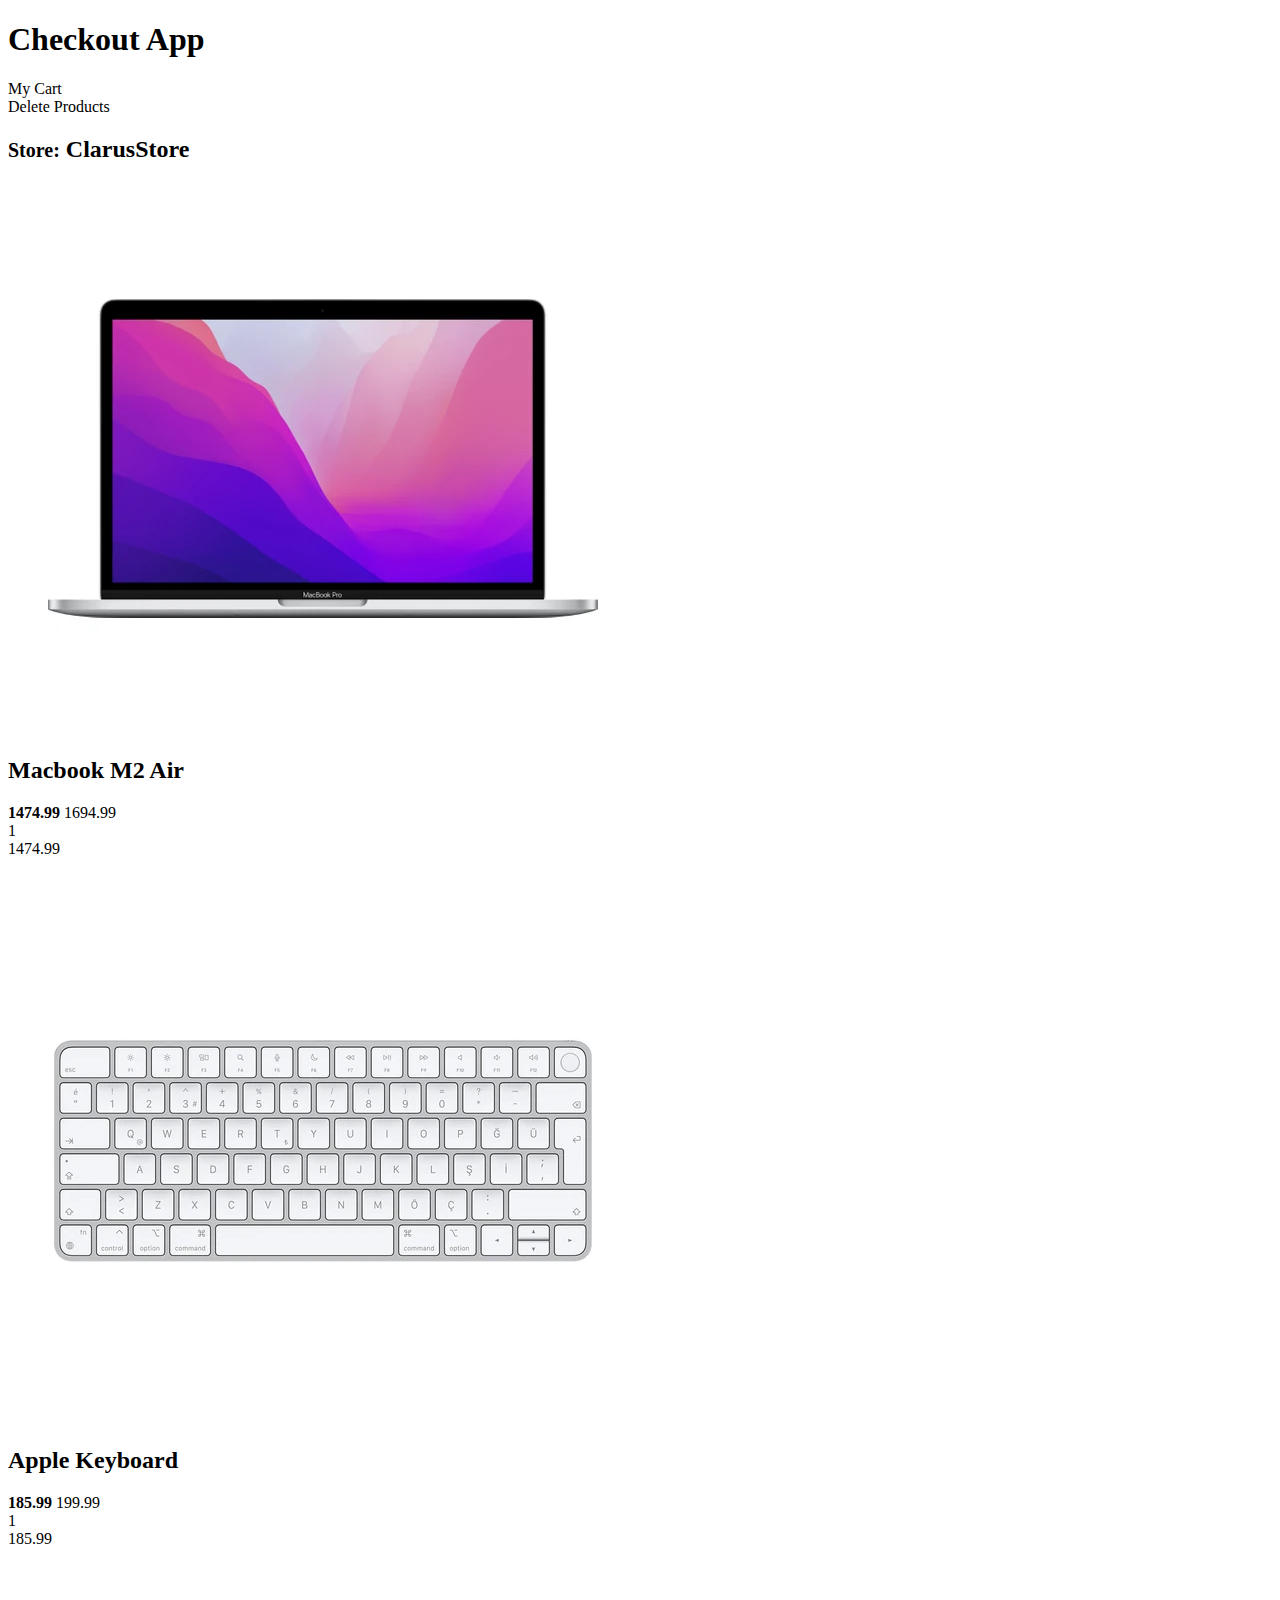
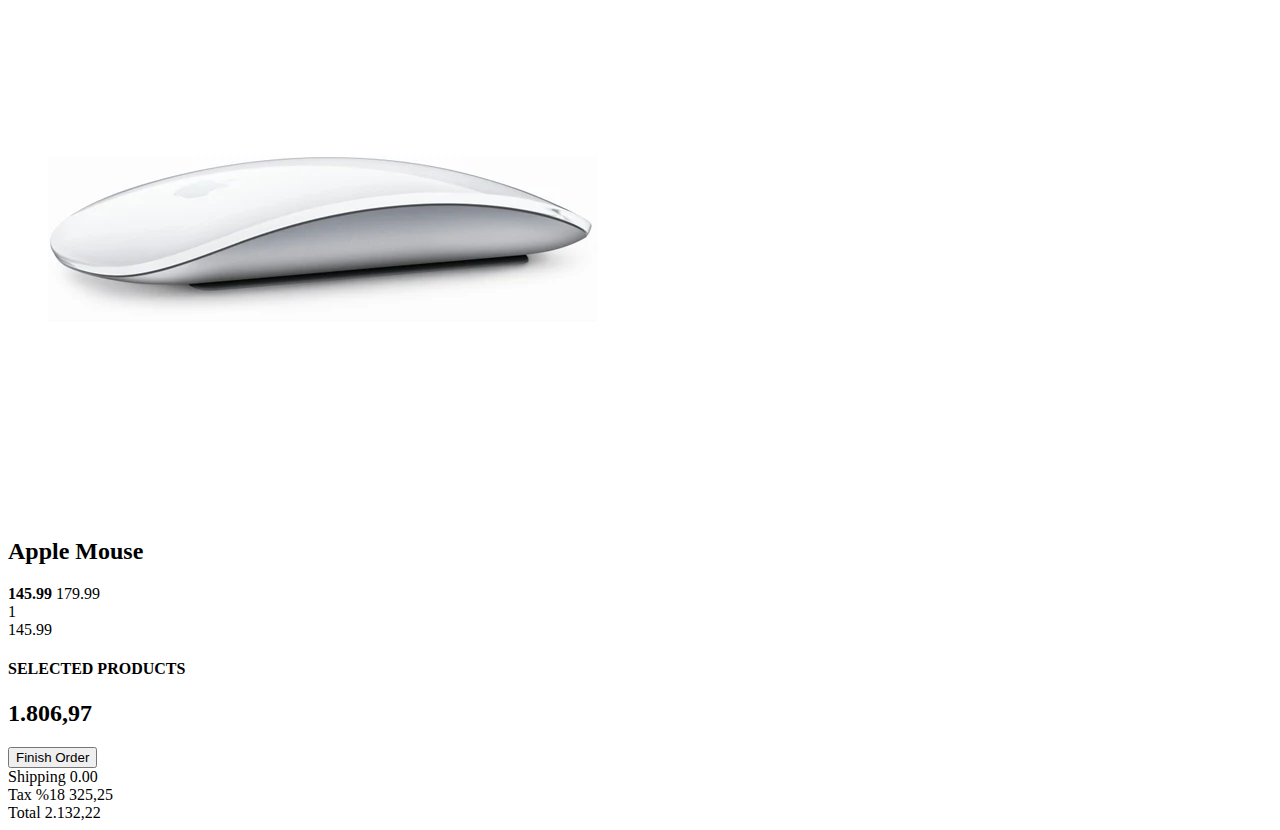
==== Checkout-Page/index.html @ 2c327769 "checkout-page added" ====
<!DOCTYPE html>
<html lang="en">
  <head>
    <meta charset="UTF-8" />
    <meta http-equiv="X-UA-Compatible" content="IE=edge" />
    <meta name="viewport" content="width=device-width, initial-scale=1.0" />
    <link rel="stylesheet" href="css/index.css" />
    <link
      rel="stylesheet"
      href="https://cdnjs.cloudflare.com/ajax/libs/font-awesome/6.4.0/css/all.min.css"
      integrity="sha512-iecdLmaskl7CVkqkXNQ/ZH/XLlvWZOJyj7Yy7tcenmpD1ypASozpmT/E0iPtmFIB46ZmdtAc9eNBvH0H/ZpiBw=="
      crossorigin="anonymous"
      referrerpolicy="no-referrer"
    />
    <title>Checkout</title>
  </head>

  <body>
    <header><h1>Checkout App</h1></header>
    <nav>
      <div class="my-cart">My Cart</div>
      <div class="delete-div">
        Delete Products <i class="fa-regular fa-trash-can"></i>
      </div>
    </nav>
    <main>
      <section class="product-list">
        <h2 class="store"><small>Store:</small> ClarusStore</h2>
        <article class="products">
          <div class="product">
            <figure><img src="./img/mac.jpg" alt="img" /></figure>
            <div class="product-info">
              <h2>Macbook M2 Air</h2>
              <div class="product-prices">
                <strong class="dollar" id="discounted-price">1474.99</strong>
                <span class="line-through dollar">1694.99</span>
              </div>
              <div class="buttons-div">
                <div>
                  <div class="plus-minus">
                    <i class="fa-solid fa-minus"></i>
                    <span class="quantity" id="quantity">1</span>
                    <i class="fa-solid fa-plus"></i>
                  </div>
                  <i class="fa-regular fa-trash-can"></i>
                </div>
                <div class="dollar" id="product-price">1474.99</div>
              </div>
            </div>
          </div>

          <div class="product">
            <figure><img src="./img/keyboard.jpg" alt="img" /></figure>
            <div class="product-info">
              <h2>Apple Keyboard</h2>
              <div class="product-prices">
                <strong class="dollar" id="discounted-price">185.99</strong>
                <span class="line-through dollar">199.99</span>
              </div>
              <div class="buttons-div">
                <div>
                  <div class="plus-minus">
                    <i class="fa-solid fa-minus"></i>
                    <span class="quantity" id="quantity">1</span>
                    <i class="fa-solid fa-plus"></i>
                  </div>
                  <i class="fa-regular fa-trash-can"></i>
                </div>
                <div class="dollar" id="product-price">185.99</div>
              </div>
            </div>
          </div>
          <div class="product">
            <figure><img src="./img/mouse.jpg" alt="img" /></figure>
            <div class="product-info">
              <h2>Apple Mouse</h2>
              <div class="product-prices">
                <strong class="dollar" id="discounted-price">145.99</strong>
                <span class="line-through dollar">179.99</span>
              </div>
              <div class="buttons-div">
                <div>
                  <div class="plus-minus">
                    <i class="fa-solid fa-minus"></i>
                    <span class="quantity" id="quantity">1</span>
                    <i class="fa-solid fa-plus"></i>
                  </div>
                  <i class="fa-regular fa-trash-can"></i>
                </div>
                <div class="dollar" id="product-price">145.99</div>
              </div>
            </div>
          </div>
        </article>
      </section>

      <section class="price-table">
        <div class="total-prices">
          <div>
            <h4>SELECTED PRODUCTS</h4>
            <h2 class="dollar" id="selected-price">1.806,97</h2>
          </div>
          <button class="finish-btn">Finish Order</button>
        </div>

        <div class="total-info">
          <div class="text-div">
            <span>Shipping</span>
            <span class="dollar" id="shipping">0.00</span>
          </div>

          <div class="text-div">
            <span>Tax %18</span>
            <span class="dollar" id="tax">325,25</span>
          </div>

          <div class="text-div">
            <span>Total</span>
            <span class="dollar" id="total">2.132,22</span>
          </div>
        </div>
      </section>
    </main>

    <script src="checkout.js"></script>
  </body>
</html>
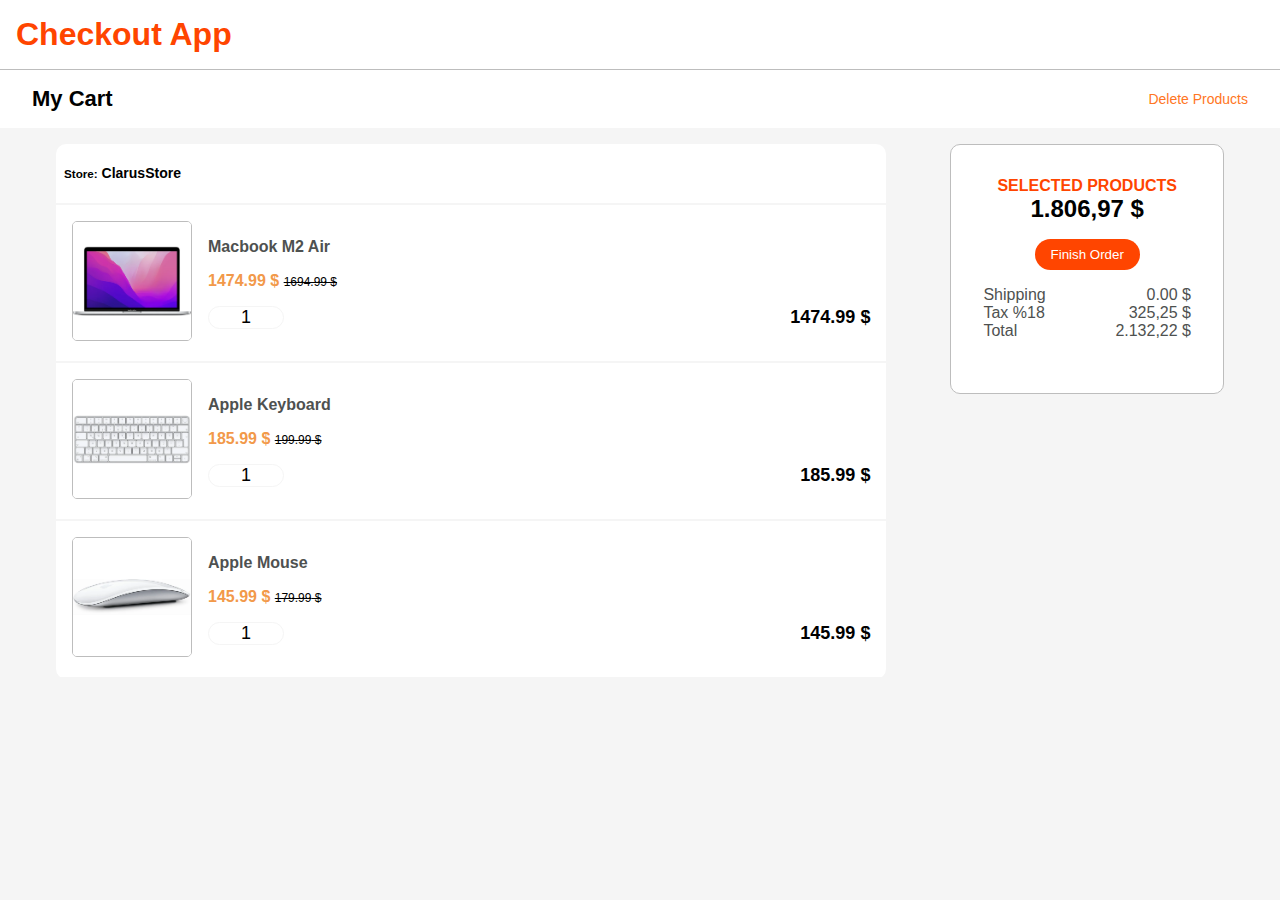
==== commit d324300f: "plus button activated" ====
--- a/Checkout-Page/index.html
+++ b/Checkout-Page/index.html
@@ -4,7 +4,7 @@
     <meta charset="UTF-8" />
     <meta http-equiv="X-UA-Compatible" content="IE=edge" />
     <meta name="viewport" content="width=device-width, initial-scale=1.0" />
-    <link rel="stylesheet" href="css/index.css" />
+    <link rel="stylesheet" href="css/style.css" />
     <link
       rel="stylesheet"
       href="https://cdnjs.cloudflare.com/ajax/libs/font-awesome/6.4.0/css/all.min.css"
@@ -122,6 +122,6 @@
       </section>
     </main>
 
-    <script src="checkout.js"></script>
+    <script src="app.js"></script>
   </body>
 </html>
--- a/Checkout-Page/css/style.css
+++ b/Checkout-Page/css/style.css
@@ -0,0 +1,243 @@
+* {
+  margin: 0;
+  padding: 0;
+  box-sizing: border-box;
+}
+/*? CSS Variables */
+:root {
+  --orange: #ff7623;
+  --orange-light: #f2994a;
+  --orange-dark: orangered;
+  --gray-light: #f5f5f5;
+  --gray-medium: #bdbdbd;
+  --fume: #4e5150;
+}
+
+body {
+  font-family: Arial, Helvetica, sans-serif;
+  background-color: var(--gray-light);
+}
+/*? Global Icons */
+i {
+  color: var(--orange);
+  padding: 0.5rem;
+  cursor: pointer;
+}
+i:hover {
+  color: white;
+  border-radius: 50%;
+  background-color: var(--orange);
+}
+
+/** Header */
+header {
+  font-family: Verdana, Geneva, Tahoma, sans-serif;
+  padding: 1rem;
+  background-color: white;
+  color: var(--orange-dark);
+  border-bottom: 1px solid var(--gray-medium);
+}
+
+/** NAV */
+nav {
+  padding: 0 1rem;
+  background-color: white;
+  display: flex;
+  justify-content: space-between;
+  align-items: center;
+}
+nav .my-cart {
+  font-size: 22px;
+  font-weight: 600;
+  padding: 1rem;
+}
+nav .my-cart span {
+  font-weight: 100;
+  color: var(--gray-medium);
+}
+nav .delete-div {
+  color: var(--orange);
+  font-size: 14px;
+}
+
+/** ------- MAIN --------- */
+main {
+  display: flex;
+  max-width: 1200px;
+  margin: auto;
+  padding: 1rem;
+  gap: 1rem 4rem;
+}
+
+/*? Product List section */
+main .product-list {
+  flex: 4;
+  border-radius: 10px;
+  background-color: white;
+}
+main .product-list .store {
+  padding: 1.2rem 0.5rem;
+  font-size: 14px;
+  line-height: 20px;
+  border-bottom: 2px solid var(--gray-light);
+}
+
+main .product-list .no-product {
+  text-align: center;
+  padding: 1rem;
+  color: var(--orange-dark);
+  font-size: 20px;
+
+}
+main .product {
+  display: flex;
+  gap: 1rem;
+  padding: 1rem;
+  border-bottom: 2px solid var(--gray-light);
+  
+}
+
+main .product img {
+  width: 120px;
+  height: 120px;
+  border-radius: 5px;
+  border: 1px solid var(--gray-medium);
+}
+
+main .product-info {
+  display: flex;
+  flex-direction: column;
+  justify-content: center;
+  width: 100%;
+  gap: 1rem;
+  
+}
+
+main .product-info h2 {
+  font-size: 16px;
+  color: var(--fume);
+}
+
+main .product-prices strong {
+  color: var(--orange-light);
+  font-size: 16px;
+  font-weight: 600;
+}
+
+main .product-prices .line-through {
+  text-decoration: line-through;
+  font-size: 12px;
+}
+
+.dollar::after {
+  content: " $";
+}
+
+main .buttons-div {
+  display: flex;
+  justify-content: space-between;
+  align-items: center;
+  font-size: 18px;
+  
+}
+
+main .buttons-div .plus-minus {
+  border: 1px solid var(--gray-light);
+  border-radius: 50px;
+  display: inline-block;
+  
+}
+
+main .buttons-div i {
+  margin: 0.5rem;
+}
+main .buttons-div .dollar {
+  font-weight: 600;
+}
+/*? ---- Product List section --- */
+main .price-table {
+  padding: 2rem;
+  background-color: white;
+  border-radius: 10px;
+  border: 1px solid var(--gray-medium);
+  flex: 1;
+  text-align: center;
+  min-width: 250px;
+  max-height: 250px;
+  
+}
+main .price-table .total-prices {
+  display: flex;
+  align-items: center;
+  flex-direction: column;
+  gap: 1rem;
+  
+}
+
+main .price-table .total-prices .finish-btn {
+  background-color: var(--orange-dark);
+  border: none;
+  border-radius: 1rem;
+  padding: 0.5rem 1rem;
+  color: white;
+  cursor: pointer;
+  
+}
+
+main .total-info {
+  margin-top: 1rem;
+}
+
+main .price-table h4 {
+  color: var(--orange-dark);
+  
+}
+
+main .total-info .text-div {
+  display: flex;
+  justify-content: space-between;
+  color: var(--fume);
+  
+}
+
+/*! ------ RESPONSIVE ------- */
+
+@media only screen and (max-width: 800px) {
+  main {
+    flex-direction: column;
+  }
+  main .price-table {
+    flex: 1;
+  }
+  main .price-table .total-prices {
+    flex-direction: row;
+    justify-content: space-between;
+  }
+}
+
+@media only screen and (max-width: 500px) {
+  main .price-table .total-prices {
+    flex-direction: column;
+  }
+  main .buttons-div {
+    flex-direction: column;
+    align-items: flex-start;
+  }
+  main .buttons-div i {
+    margin: 0.2rem;
+  }
+  main .buttons-div .dollar {
+    margin-top: 1rem;
+    font-size: 20px;
+  }
+}
+
+@media only screen and (max-width: 500px) {
+  main .product img {
+    width: 100px;
+    height: 100px;
+  }
+  main .buttons-div i {
+    margin: 0.1rem;
+  }
+}
